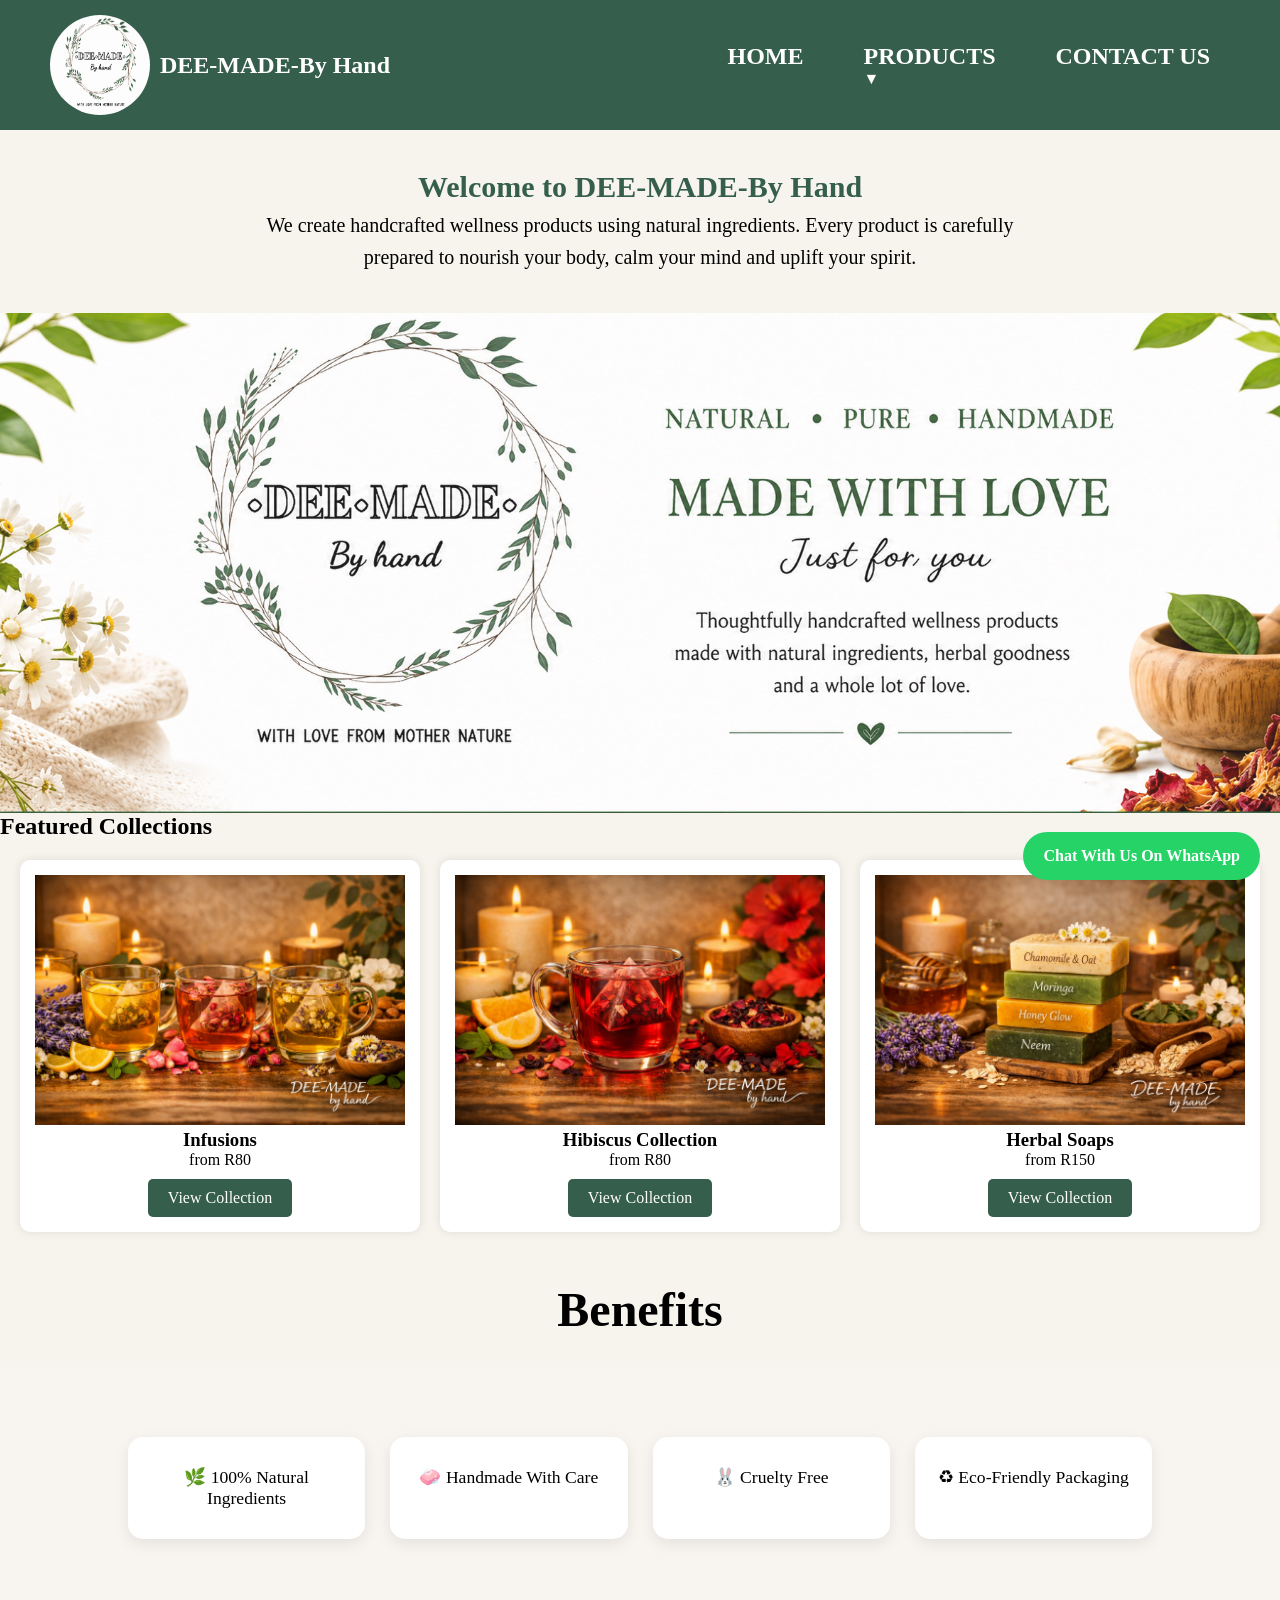
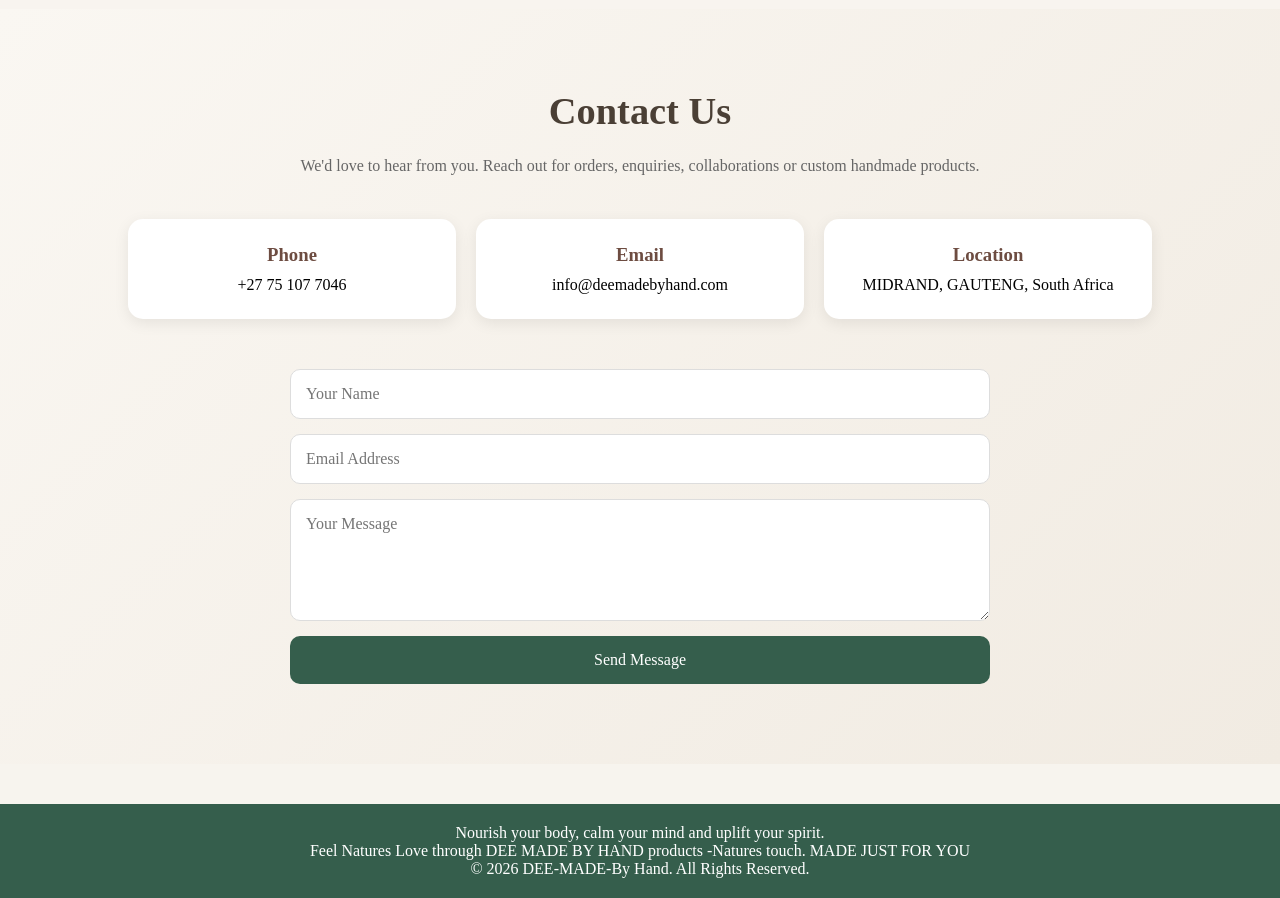
==== index.html @ 4b0f14ce "Initial website upload" ====
<!DOCTYPE html>
<html lang="en">
<head>
<meta charset="UTF-8">
<meta name="viewport" content="width=device-width, initial-scale=1.0">
<title>DEE-MADE-By Hand</title>
<link rel="stylesheet" href="./styles/main.css">
<link rel="stylesheet" href="./styles/home.css">

</head>
<body>

<header>
    <nav class="navbar">

        <div class="logo">
            <img src="logo.jpg" alt="Logo">
            <h1>DEE-MADE-By Hand</h1>
        </div>

     <ul class="nav-links">

    <li><a href="index.html"><h1>HOME</h1></a></li>

    <li class="dropdown">
        <a href="product.html"><h1>PRODUCTS</h1> ▼</a>

        <ul class="dropdown-content">
            <li><a href="infusions.html">Infusions</a></li>
            <li><a href="hibiscus.html">Hibiscus Collection</a></li>
            <li><a href="herbal-soaps.html">Herbal Soaps</a></li>
            <li><a href="bath-salts.html">Bath Salts</a></li>
            <li><a href="bath-tea.html">Bath Tea Collection</a></li>
            <li><a href="essential-oils.html">Essential Oils</a></li>
        </ul>
    </li>

    <li>
        <a href="#contact"><h1>CONTACT US</h1></a>
    </li>

</ul>

    </nav>
</header>


<section class="welcome">

<h1>Welcome to DEE-MADE-By Hand</h1>

<p>
We create handcrafted wellness products using natural ingredients.
Every product is carefully prepared to nourish your body,
calm your mind and uplift your spirit.
</p>
</div>
</section>
<section class="featured">
    <div class="made-with-love-bg">
          <div class="cleartxt">
                

          </div>
        
    </div>
    
   
<section class="featured">

<h2>Featured Collections</h2>

<div class="product-grid">

<div class="card">
<img src="./products img/infusions banner.png" alt="">
<h3>Infusions</h3>
 <p class="price">from R80</p>
<a href="infusions.html">View Collection</a>
</div>

<div class="card">
<img src="./products img/hibiscusbanner.png" alt="">
<h3>Hibiscus Collection</h3>
 <p class="price">from R80</p>
<a href="hibiscus.html">View Collection</a>
</div>

<div class="card">
<img src="./products img/soapbanner.png" alt="">
<h3>Herbal Soaps</h3>
 <p class="price">from R150</p>
<a href="herbal-soaps.html">View Collection</a>
</div>

</div>
<h2 class="benefitsT">Benefits</h2>
<section class="benefits">
    

<div>
🌿 100% Natural Ingredients
</div>

<div>
🧼 Handmade With Care
</div>

<div>
🐰 Cruelty Free
</div>

<div>
♻ Eco-Friendly Packaging
</div>

</section>
</section>


<section id="contact" class="contact-section">

    <h2>Contact Us</h2>

    <p>
        We'd love to hear from you. Reach out for orders, enquiries,
        collaborations or custom handmade products.
    </p>

    <div class="contact-info">

        <div>
            <h3>Phone</h3>
            <p>+27 75 107 7046</p>
        </div>
        
        <div>
            <h3>Email</h3>
            <p>info@deemadebyhand.com</p>
        </div>

        <div>
            <h3>Location</h3>
            <p>MIDRAND, GAUTENG, South Africa</p>
        </div>

    </div>

    <form class="contact-form">

        <input type="text" placeholder="Your Name" required>

        <input type="email" placeholder="Email Address" required>

        <textarea rows="5" placeholder="Your Message"></textarea>

        <button type="submit">Send Message</button>

    </form>

</section>
<footer>
<p>Nourish your body, calm your mind and uplift your spirit.</p>
<p>Feel Natures Love through DEE MADE BY HAND products -Natures touch. MADE JUST FOR YOU</p>
<p>© 2026 DEE-MADE-By Hand. All Rights Reserved.</p>
</footer>

<!-- WhatsApp Button -->
<a href="https://wa.me/27751077046"
   class="whatsapp-btn"
   target="_blank">
   <i class="fa-brands fa-whatsapp"></i>Chat With Us On WhatsApp
</a>
</body>
</html>
---- styles/main.css ----
*{
margin:0;
padding:0;
box-sizing:border-box;
font-family:Georgia, serif;
}

body{
background:#f7f4ee;
}



.navbar{
background:#355e4c;
display:flex;
justify-content:space-between;
align-items:center;
padding:15px 50px;
position:relative;
z-index:1000; /* IMPORTANT: keeps navbar above images */
}

.logo{
display:flex;
align-items:center;
gap:10px;
color:white;
}

.logo img{
width:100px;
height:100px;
border-radius:50%;
}


.nav-links{
display:flex;
gap:20px;
list-style:none;
}

.nav-links li{
position:relative;
}


.nav-links a{
color:white;
text-decoration:none;
padding:15px 20px;
display:block;
transition:0.3s ease;
border-radius:5px;
}


.nav-links a:hover{
background:#ff7f50;
color:black;
}


.dropdown{
position:relative;
}

.dropdown-content{
display:none;
position:absolute;
background:white;
min-width:220px;
top:100%;
left:0;
box-shadow:0 5px 15px rgba(0,0,0,.2);
z-index:9999; /* IMPORTANT: stays above hero image */
}

.dropdown-content a{
color:#355e4c;
padding:12px 15px;
}


.dropdown:hover .dropdown-content{
display:block;
}


.dropdown-content a:hover{
background:#355e4c;
color:white;
}


.hero{
position:relative;
z-index:1;
}

.hero img{
width:100%;
height:600px;
object-fit:cover;
}

.hero-text{
position:absolute;
top:50%;
left:50%;
transform:translate(-50%,-50%);
text-align:center;
background:rgba(255,255,255,.85);
padding:30px;
z-index:2;
}

.hero-text h1{
font-size:50px;
color:#355e4c;
}


.btn{
display:inline-block;
margin-top:15px;
background:#355e4c;
color:white;
padding:12px 25px;
text-decoration:none;
transition:0.3s;
border-radius:5px;
}

.btn:hover{
background:#ff7f50;
color:black;
}


.product-grid{
display:grid;
grid-template-columns:repeat(auto-fit,minmax(250px,1fr));
gap:20px;
padding:20px;
}

.card{
background:white;
padding:15px;
border-radius:10px;
text-align:center;
box-shadow:0 0 10px rgba(0,0,0,.1);
transition:0.3s;
}

.card:hover{
transform:translateY(-5px);
}

.card img{
width:100%;
height:250px;
object-fit:cover;
}

.card a{
display:inline-block;
margin-top:10px;
background:#355e4c;
color:white;
padding:10px 20px;
text-decoration:none;
border-radius:5px;
transition:0.3s;
}

.card a:hover{
background:#ff7f50;
color:black;
}

/* ================= DROPDOWN FIX (MAIN ISSUE FIX) ================= */
/* This ensures dropdown NEVER goes behind hero images */
header, nav{
position:relative;
z-index:1000;
}

/* ================= WHATSAPP BUTTON ================= */
.whatsapp-btn{
position:fixed;
bottom:20px;
right:20px;
background:#25D366;
color:white;
padding:15px 20px;
border-radius:50px;
text-decoration:none;
font-weight:bold;
z-index:9999;
}

/* ================= FOOTER ================= */
footer{
background:#355e4c;
color:white;
text-align:center;
padding:20px;
margin-top:40px;
}
.made-with-love-bg{
position:relative;
min-height:500px;
display:flex;
align-items:center;
overflow:hidden;
z-index:1;
}

/* BACKGROUND IMAGE FIX */
.made-with-love-bg::before{
content:"";
position:absolute;
top:0;
left:0;
right:0;
bottom:0;

background-image:url("../b1.jpg");
background-size:cover;
background-position:center;

opacity:0.9;
transform:scale(1.05);
z-index:0;
}

/* TEXT MUST STAY ABOVE IMAGE */
.cleartxt{
position:relative;
z-index:2;
color:black;
}
.welcome{
padding:40px 20px;
text-align:center;
}

.welcome h1{
font-size:30px;
color:#355e4c;
margin-bottom:5px;
}

.welcome p{
font-size:20px;
max-width:800px;
margin:0 auto;
line-height:1.6;
}
/* Banner */
.banner{
    width:60%;
    height:auto;
    display:block;
    margin:20px auto;
}

.flavour {
    display: flex;
    flex-direction: column;  /* stack image on top of text */
    align-items: flex-start; /* keep everything on the left */
    width: 250px;            /* optional: controls card width */
}

.flavour img {
    width: 100%;
    height: 220px;
    object-fit: cover;
    border-radius: 10px;
}


.description {
    text-align: left;
}
.flavour button{
    background:#355e4c !important;
    color:white !important;
    border:none;
    padding:12px 20px;
    border-radius:5px;
    cursor:pointer;
}

.flavour button:hover{
    background:#2a4a3c !important;
}
---- styles/home.css ----
.benefitsT{

    text-align: center;
    font-weight: 700;
    font-size: 3rem;
    margin: 30px 0;
}


.benefits{
    padding:70px 10%;
    background:#f8f4ef;
    text-align:center;
}

.benefits h2{
    font-size:2.2rem;
    margin-bottom:40px;
    color:#4a3f35;
}



.benefits{
    display:grid;
    grid-template-columns:repeat(auto-fit,minmax(220px,1fr));
    gap:25px;
}

.benefits div{
    background:white;
    padding:30px 20px;
    border-radius:15px;
    box-shadow:0 5px 15px rgba(0,0,0,0.08);
    font-size:1.1rem;
    transition:0.3s;
}

.benefits div:hover{
    transform:translateY(-8px);
    box-shadow:0 10px 25px rgba(0,0,0,0.12);
}




.contact-section{
    padding:80px 10%;
    background:linear-gradient(
        135deg,
        #faf7f2,
        #f1ebe2
    );
    text-align:center;
}

.contact-section h2{
    font-size:2.4rem;
    color:#4a3f35;
    margin-bottom:20px;
}

.contact-section > p{
    max-width:700px;
    margin:0 auto 40px;
    color:#666;
    line-height:1.6;
}


.contact-info{
    display:grid;
    grid-template-columns:repeat(auto-fit,minmax(220px,1fr));
    gap:20px;
    margin-bottom:50px;
}

.contact-info div{
    background:white;
    padding:25px;
    border-radius:15px;
    box-shadow:0 4px 15px rgba(0,0,0,0.08);
}

.contact-info h3{
    color:#6d4c41;
    margin-bottom:10px;
}



.contact-form{
    max-width:700px;
    margin:auto;
    display:flex;
    flex-direction:column;
    gap:15px;
}

.contact-form input,
.contact-form textarea{
    padding:15px;
    border:1px solid #ddd;
    border-radius:10px;
    font-size:1rem;
    outline:none;
}

.contact-form input:focus,
.contact-form textarea:focus{
    border-color:#8d6e63;
}

.contact-form button{
    background:#355e4c;
    color:white;
    border:none;
    padding:15px;
    border-radius:10px;
    font-size:1rem;
    cursor:pointer;
    transition:0.3s;
}

.contact-form button:hover{
    background:#5d4037;
    transform:translateY(-2px);
}
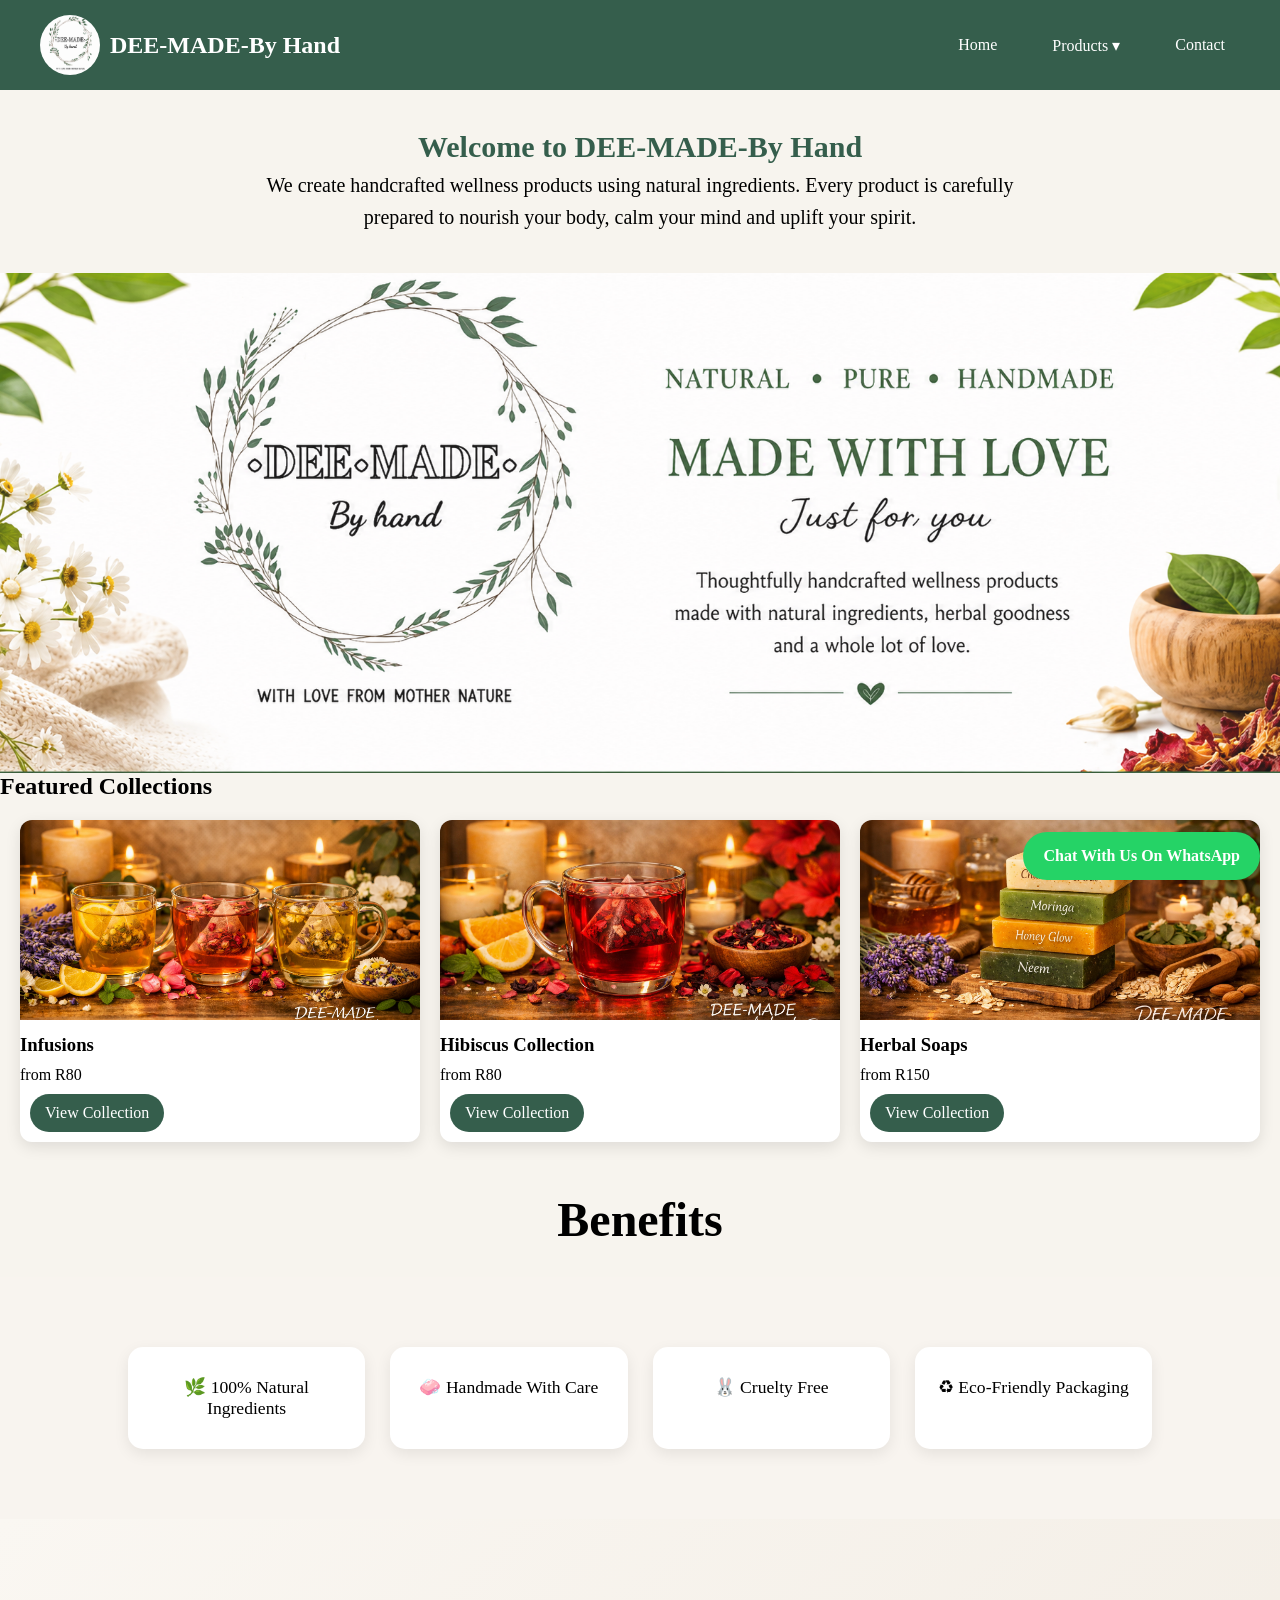
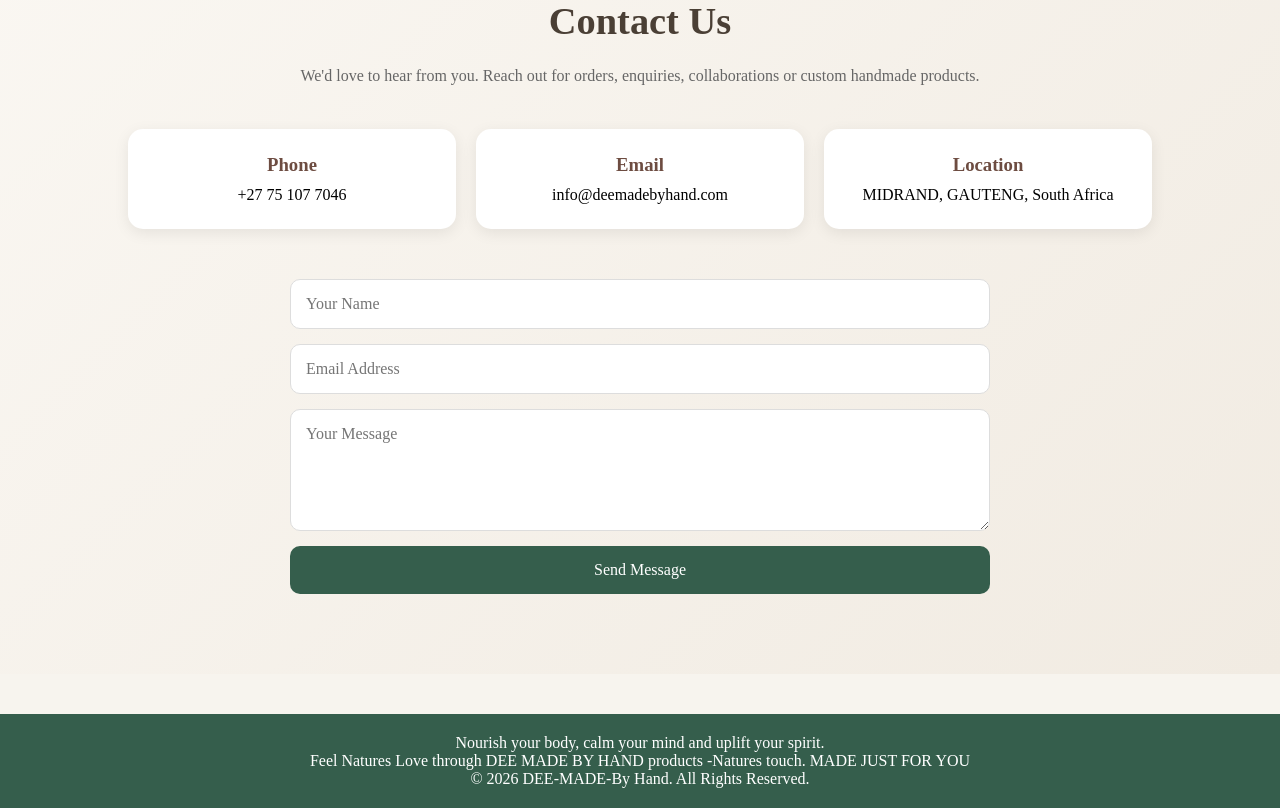
==== commit 501bddd6: "changes" ====
--- a/index.html
+++ b/index.html
@@ -13,35 +13,36 @@
 <header>
     <nav class="navbar">
 
-        <div class="logo">
-            <img src="logo.jpg" alt="Logo">
-            <h1>DEE-MADE-By Hand</h1>
-        </div>
+    <div class="logo">
+        <img src="logo.jpg" alt="Logo">
+        <h1>DEE-MADE-By Hand</h1>
+    </div>
 
-     <ul class="nav-links">
+    <!-- MOBILE TOGGLE -->
+    <div class="menu-toggle" onclick="toggleMenu()">☰</div>
 
-    <li><a href="index.html"><h1>HOME</h1></a></li>
+    <ul class="nav-links" id="navLinks">
 
-    <li class="dropdown">
-        <a href="product.html"><h1>PRODUCTS</h1> ▼</a>
+        <li><a href="index.html">Home</a></li>
 
-        <ul class="dropdown-content">
-            <li><a href="infusions.html">Infusions</a></li>
-            <li><a href="hibiscus.html">Hibiscus Collection</a></li>
-            <li><a href="herbal-soaps.html">Herbal Soaps</a></li>
-            <li><a href="bath-salts.html">Bath Salts</a></li>
-            <li><a href="bath-tea.html">Bath Tea Collection</a></li>
-            <li><a href="essential-oils.html">Essential Oils</a></li>
-        </ul>
-    </li>
+        <li class="dropdown">
+            <a href="product.html">Products ▾</a>
 
-    <li>
-        <a href="#contact"><h1>CONTACT US</h1></a>
-    </li>
+            <ul class="dropdown-content">
+                <li><a href="infusions.html">Infusions</a></li>
+                <li><a href="hibiscus.html">Hibiscus</a></li>
+                <li><a href="herbal-soaps.html">Soaps</a></li>
+                <li><a href="bath-salts.html">Bath Salts</a></li>
+                <li><a href="bath-tea.html">Bath Tea</a></li>
+                <li><a href="essential-oils.html">Oils</a></li>
+            </ul>
+        </li>
 
-</ul>
+        <li><a href="#contact">Contact</a></li>
 
-    </nav>
+    </ul>
+
+</nav>
 </header>
 
 
@@ -171,5 +172,10 @@
    target="_blank">
    <i class="fa-brands fa-whatsapp"></i>Chat With Us On WhatsApp
 </a>
+<script>
+function toggleMenu(){
+    document.getElementById("navLinks").classList.toggle("active");
+}
+</script>
 </body>
 </html>
--- a/styles/main.css
+++ b/styles/main.css
@@ -140,40 +140,42 @@
 
 
 .product-grid{
-display:grid;
-grid-template-columns:repeat(auto-fit,minmax(250px,1fr));
-gap:20px;
-padding:20px;
+    display:grid;
+    grid-template-columns:repeat(auto-fit,minmax(220px,1fr));
+    gap:20px;
+    padding:20px;
 }
 
 .card{
-background:white;
-padding:15px;
-border-radius:10px;
-text-align:center;
-box-shadow:0 0 10px rgba(0,0,0,.1);
-transition:0.3s;
+    background:white;
+    border-radius:12px;
+    overflow:hidden;
+    box-shadow:0 5px 15px rgba(0,0,0,0.1);
+    transition:0.3s;
 }
 
 .card:hover{
-transform:translateY(-5px);
+    transform:translateY(-6px);
 }
 
 .card img{
-width:100%;
-height:250px;
-object-fit:cover;
+    width:100%;
+    height:200px;
+    object-fit:cover;
+}
+
+.card h3{
+    margin:10px 0;
 }
 
 .card a{
-display:inline-block;
-margin-top:10px;
-background:#355e4c;
-color:white;
-padding:10px 20px;
-text-decoration:none;
-border-radius:5px;
-transition:0.3s;
+    display:inline-block;
+    margin:10px;
+    padding:10px 15px;
+    background:#355e4c;
+    color:white;
+    border-radius:20px;
+    text-decoration:none;
 }
 
 .card a:hover{
@@ -297,4 +299,120 @@
 
 .flavour button:hover{
     background:#2a4a3c !important;
+}
+/* ================= SHOPIFY-STYLE NAVBAR ================= */
+
+.navbar{
+    background:#355e4c;
+    display:flex;
+    justify-content:space-between;
+    align-items:center;
+    padding:15px 40px;
+    position:sticky;
+    top:0;
+    z-index:1000;
+}
+
+.logo{
+    display:flex;
+    align-items:center;
+    gap:10px;
+    color:white;
+}
+
+.logo img{
+    width:60px;
+    height:60px;
+    border-radius:50%;
+}
+
+/* NAV LINKS */
+.nav-links{
+    display:flex;
+    list-style:none;
+    gap:25px;
+}
+
+.nav-links a{
+    color:white;
+    text-decoration:none;
+    font-size:16px;
+    padding:10px 15px;
+    border-radius:20px;
+    transition:0.3s;
+}
+
+.nav-links a:hover{
+    background:#ff7f50;
+    color:black;
+}
+
+/* DROPDOWN */
+.dropdown{
+    position:relative;
+}
+
+.dropdown-content{
+    display:none;
+    position:absolute;
+    top:100%;
+    left:0;
+    background:white;
+    min-width:180px;
+    border-radius:8px;
+    overflow:hidden;
+}
+
+.dropdown-content a{
+    color:#355e4c;
+    display:block;
+}
+
+.dropdown:hover .dropdown-content{
+    display:block;
+}
+
+/* ================= HAMBURGER ================= */
+
+.menu-toggle{
+    display:none;
+    font-size:28px;
+    color:white;
+    cursor:pointer;
+}
+
+/* ================= MOBILE ================= */
+
+@media screen and (max-width:768px){
+
+    .menu-toggle{
+        display:block;
+    }
+
+    .nav-links{
+        display:none;
+        flex-direction:column;
+        width:100%;
+        background:#355e4c;
+        position:absolute;
+        top:80px;
+        left:0;
+        padding:20px;
+        gap:10px;
+    }
+
+    .nav-links.active{
+        display:flex;
+    }
+
+    .nav-links a{
+        width:100%;
+        text-align:center;
+        background:rgba(255,255,255,0.1);
+    }
+
+    .dropdown-content{
+        position:static;
+        background:#2f5243;
+    }
 }
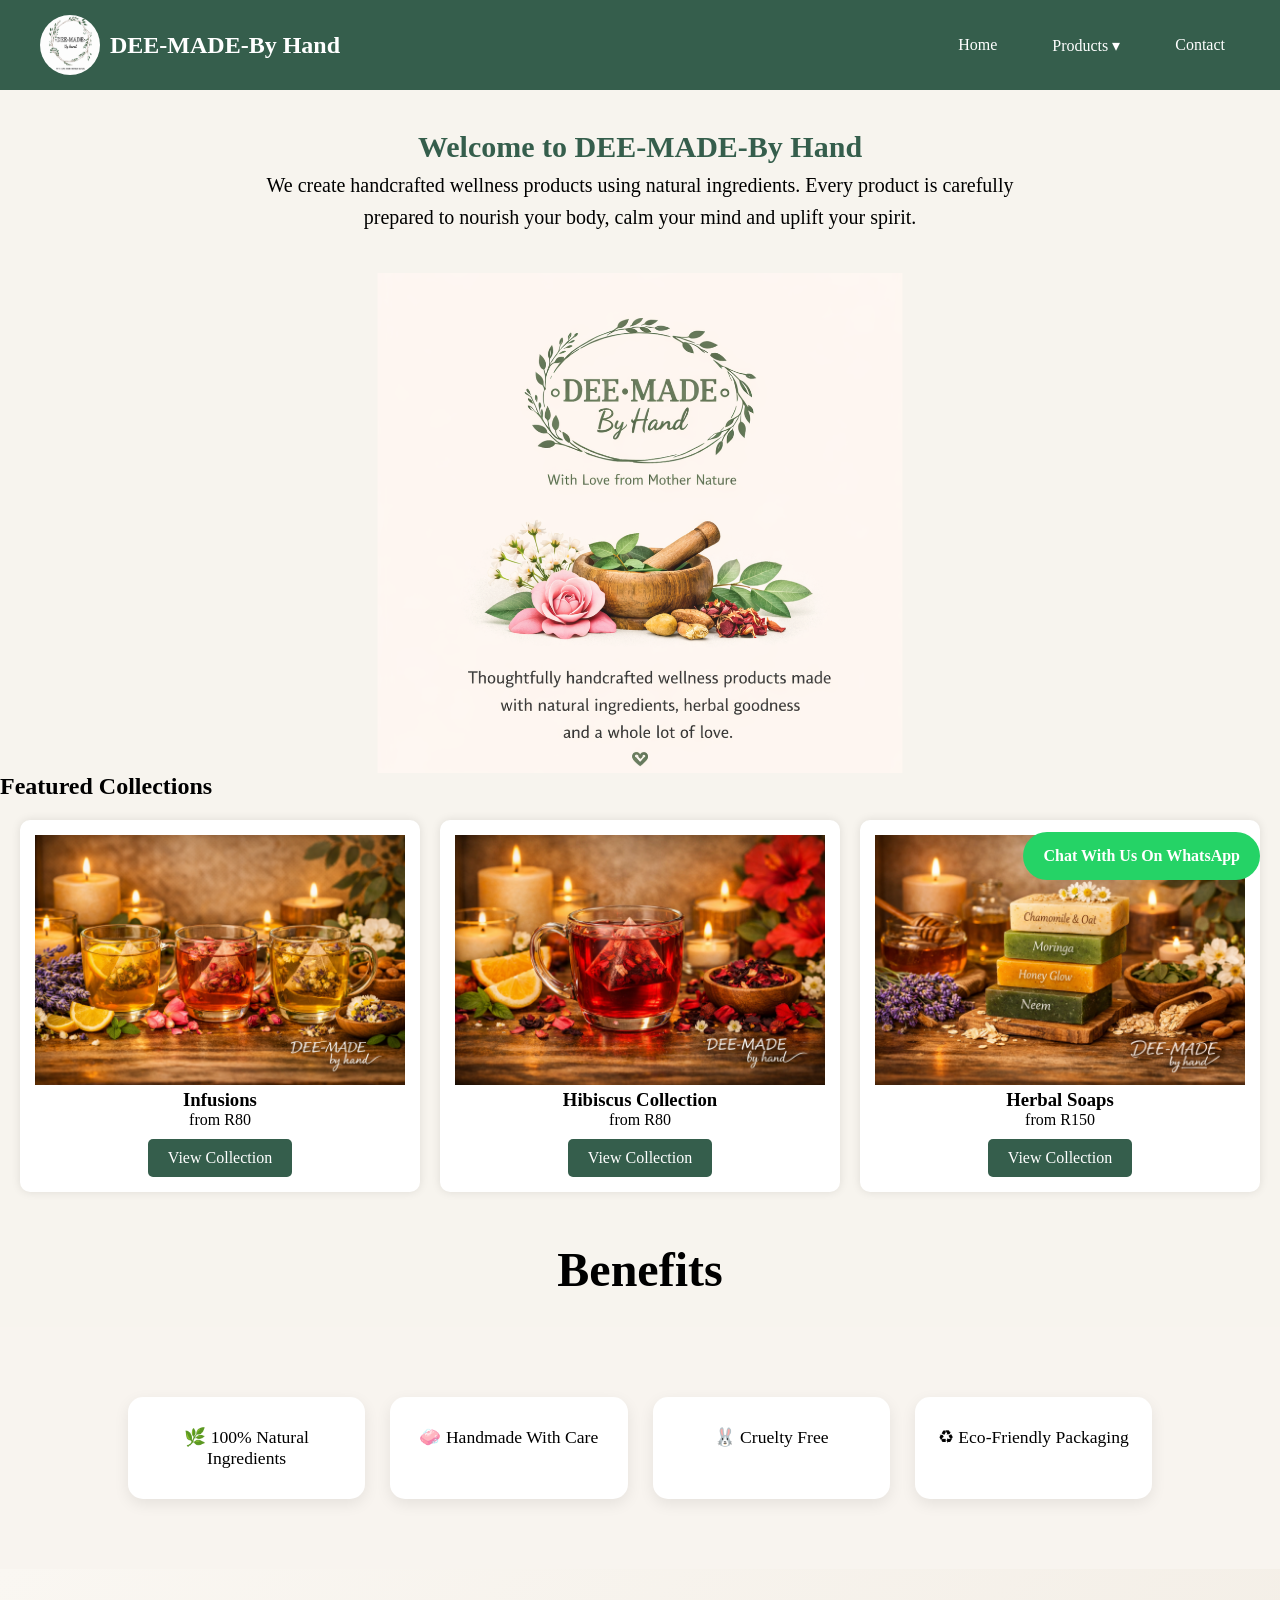
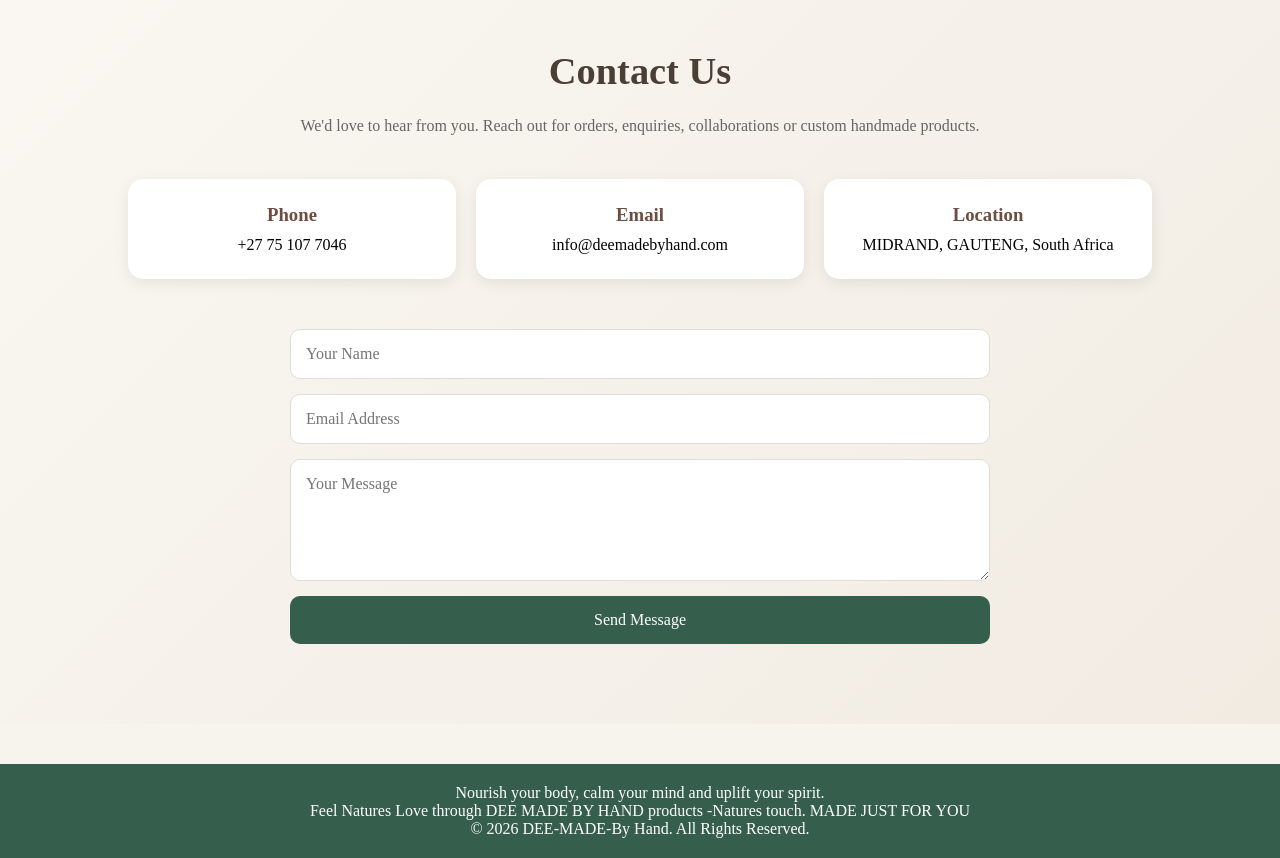
==== commit d17c07a2: "prices changed" ====
--- a/index.html
+++ b/index.html
@@ -134,7 +134,7 @@
             <h3>Phone</h3>
             <p>+27 75 107 7046</p>
         </div>
-        
+         
         <div>
             <h3>Email</h3>
             <p>info@deemadebyhand.com</p>
--- a/styles/main.css
+++ b/styles/main.css
@@ -140,42 +140,40 @@
 
 
 .product-grid{
-    display:grid;
-    grid-template-columns:repeat(auto-fit,minmax(220px,1fr));
-    gap:20px;
-    padding:20px;
+display:grid;
+grid-template-columns:repeat(auto-fit,minmax(250px,1fr));
+gap:20px;
+padding:20px;
 }
 
 .card{
-    background:white;
-    border-radius:12px;
-    overflow:hidden;
-    box-shadow:0 5px 15px rgba(0,0,0,0.1);
-    transition:0.3s;
+background:white;
+padding:15px;
+border-radius:10px;
+text-align:center;
+box-shadow:0 0 10px rgba(0,0,0,.1);
+transition:0.3s;
 }
 
 .card:hover{
-    transform:translateY(-6px);
+transform:translateY(-5px);
 }
 
 .card img{
-    width:100%;
-    height:200px;
-    object-fit:cover;
-}
-
-.card h3{
-    margin:10px 0;
+width:100%;
+height:250px;
+object-fit:cover;
 }
 
 .card a{
-    display:inline-block;
-    margin:10px;
-    padding:10px 15px;
-    background:#355e4c;
-    color:white;
-    border-radius:20px;
-    text-decoration:none;
+display:inline-block;
+margin-top:10px;
+background:#355e4c;
+color:white;
+padding:10px 20px;
+text-decoration:none;
+border-radius:5px;
+transition:0.3s;
 }
 
 .card a:hover{
@@ -230,10 +228,16 @@
 right:0;
 bottom:0;
 
-background-image:url("../b1.jpg");
-background-size:cover;
+background-image:url("../b5.png");
+background-size: contain;
+background-repeat: no-repeat;
 background-position:center;
 
+ max-width: 100%;
+  height: auto;
+  display: block;
+  margin: 0 auto;
+  
 opacity:0.9;
 transform:scale(1.05);
 z-index:0;
